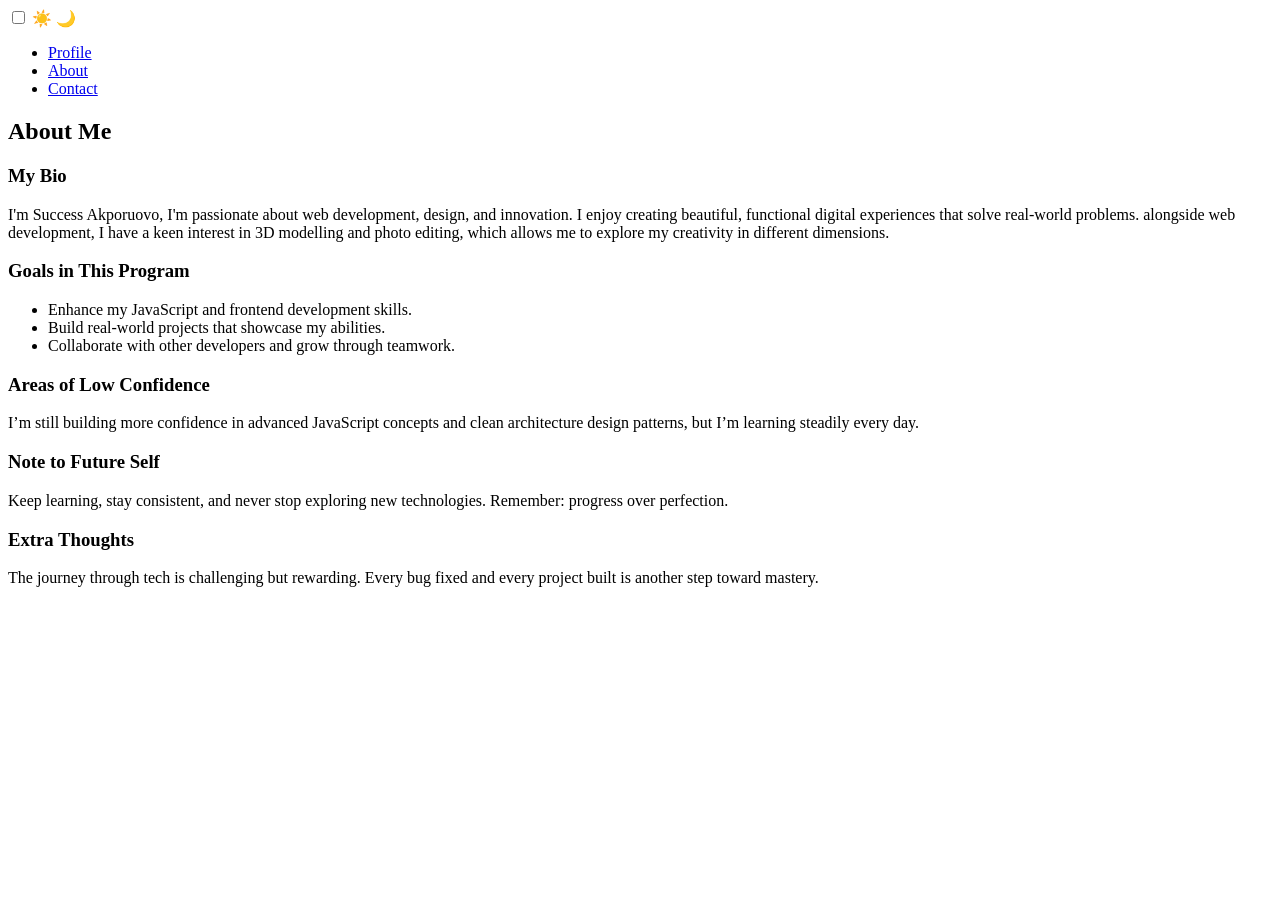
==== html/about.html @ 517988ee "modification of the about and contact pages Separated all the pages making it a total of three and c" ====
<!DOCTYPE html>
<html lang="en">
<head>
    <meta charset="UTF-8">
    <meta name="viewport" content="width=device-width, initial-scale=1.0">
    <title>ABOUT</title>
    <link rel="stylesheet" href="/My-Profile-Card/style.css">
</head>
<body>
    <div class="theme-toggle">
    <input type="checkbox" id="theme-switch" />
    <label for="theme-switch" class="toggle-label">
      <span class="toggle-icon sun">☀️</span>
      <span class="toggle-icon moon">🌙</span>
    </label>
    </div>

    <nav class="navbar glass-card">
        <ul>
            <li><a href="/My-Profile-Card/html/profile.html">Profile</a></li>
            <li><a href="/My-Profile-Card/html/about.html">About</a></li>
            <li><a href="/My-Profile-Card/html/contact.html">Contact</a></li>
        </ul>
    </nav>

  <article data-testid="test-about-page" class="glass-card">
    <div class="content-section">
      <header>
        <h2>About Me</h2>
      </header>

      <section data-testid="test-about-bio">
        <h3>My Bio</h3>
        <p>
          I'm Success Akporuovo, I'm passionate about web development, design, and innovation. I enjoy creating beautiful, functional digital experiences that solve real-world problems.
          alongside web development, I have a keen interest in 3D modelling and photo editing, which allows me to explore my creativity in different dimensions.
        </p>
      </section>

      <section data-testid="test-about-goals">
        <h3>Goals in This Program</h3>
        <ul>
          <li>Enhance my JavaScript and frontend development skills.</li>
          <li>Build real-world projects that showcase my abilities.</li>
          <li>Collaborate with other developers and grow through teamwork.</li>
        </ul>
      </section>

      <section data-testid="test-about-confidence">
        <h3>Areas of Low Confidence</h3>
        <p>
          I’m still building more confidence in advanced JavaScript concepts and clean architecture design patterns,
          but I’m learning steadily every day.
        </p>
      </section>

      <section data-testid="test-about-future-note">
        <h3>Note to Future Self</h3>
        <p>
          Keep learning, stay consistent, and never stop exploring new technologies.
          Remember: progress over perfection.
        </p>
      </section>

      <section data-testid="test-about-extra">
        <h3>Extra Thoughts</h3>
        <p>
          The journey through tech is challenging but rewarding. 
          Every bug fixed and every project built is another step toward mastery.
        </p>
      </section>
    </div>
  </article>

  <script src="/My-Profile-Card/javascript/about.js"></script>
</body>
</html>
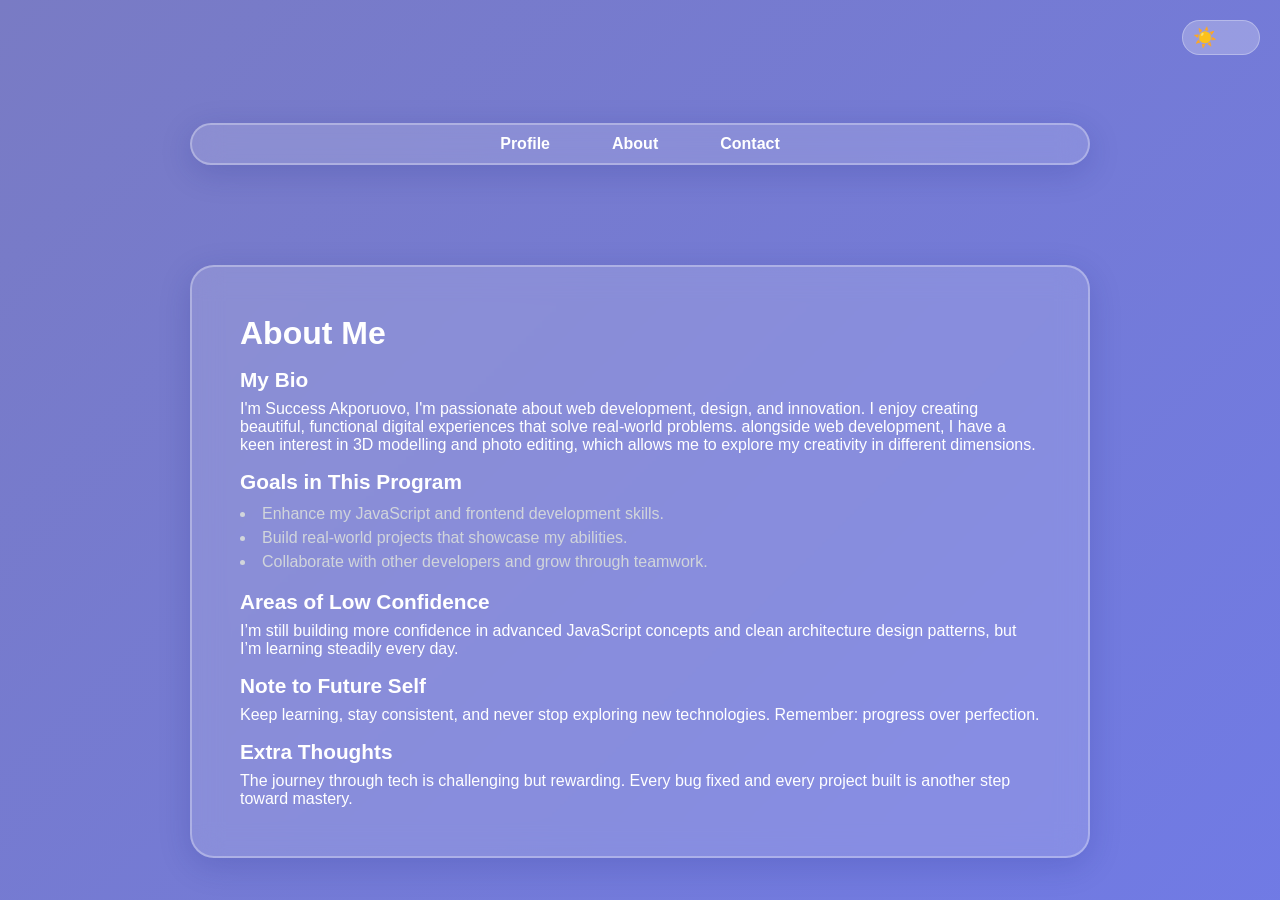
==== commit 94db4ed1: "update about.html changed file title" ====
--- a/html/about.html
+++ b/html/about.html
@@ -3,8 +3,8 @@
 <head>
     <meta charset="UTF-8">
     <meta name="viewport" content="width=device-width, initial-scale=1.0">
-    <title>ABOUT</title>
-    <link rel="stylesheet" href="/My-Profile-Card/style.css">
+    <title>About</title>
+    <link rel="stylesheet" href="../style.css">
 </head>
 <body>
     <div class="theme-toggle">
@@ -17,9 +17,9 @@
 
     <nav class="navbar glass-card">
         <ul>
-            <li><a href="/My-Profile-Card/html/profile.html">Profile</a></li>
-            <li><a href="/My-Profile-Card/html/about.html">About</a></li>
-            <li><a href="/My-Profile-Card/html/contact.html">Contact</a></li>
+            <li><a href="../index.html">Profile</a></li>
+            <li><a href="about.html">About</a></li>
+            <li><a href="contact.html">Contact</a></li>
         </ul>
     </nav>
 
--- a/style.css
+++ b/style.css
@@ -0,0 +1,393 @@
+/* Reset */
+* {
+  margin: 0;
+  padding: 0;
+  box-sizing: border-box;
+}
+
+body {
+  font-family: "Poppins", sans-serif;
+  display: flex;
+  justify-content: center;
+  align-items: center;
+  flex-direction: column;
+  min-height: 100vh;
+  background: linear-gradient(135deg, #797bc4, #6c7af5, #5848ec);
+  background-size: 300% 300%;
+  animation: gradientShift 8s ease infinite;
+  transition: background 0.5s ease;
+  padding: 20px;
+  color: #fff;
+}
+
+/* Navbar */
+.navbar {
+  display: flex;
+  justify-content: center;
+  background: rgba(255, 255, 255, 0.15);
+  border: 2px solid rgba(255, 255, 255, 0.3);
+  border-radius: 12px;
+  margin: 20px auto;
+  padding: 10px 20px;
+  width: 90%;
+  max-width: 900px;
+}
+
+.navbar ul {
+  display: flex;
+  list-style: none;
+  gap: 30px;
+}
+
+.navbar a {
+  text-decoration: none;
+  color: #fff;
+  font-weight: 600;
+  padding: 8px 16px;
+  border-radius: 8px;
+  transition: all 0.3s ease;
+}
+
+.navbar a:hover {
+  background: #fff;
+  color: #4f46e5;
+}
+
+/* Dark mode adjustments */
+body.dark .navbar {
+  background: rgba(15, 23, 42, 0.6);
+  border-color: rgba(148, 163, 184, 0.2);
+}
+body.dark .navbar a {
+  color: #f8fafc;
+}
+body.dark .navbar a:hover {
+  background: #f1f5f9;
+  color: #0f172a;
+}
+
+@keyframes gradientShift {
+  0% { background-position: 0% 50%; }
+  50% { background-position: 100% 50%; }
+  100% { background-position: 0% 50%; }
+}
+
+/* Theme Toggle */
+.theme-toggle {
+  position: absolute;
+  top: 20px;
+  right: 20px;
+}
+
+.toggle-label {
+  display: flex;
+  align-items: center;
+  background: rgba(255, 255, 255, 0.25);
+  border-radius: 50px;
+  padding: 5px 10px;
+  cursor: pointer;
+  transition: all 0.3s ease;
+  border: 1px solid rgba(255, 255, 255, 0.3);
+}
+
+.toggle-icon {
+  font-size: 1.2rem;
+  transition: opacity 0.3s ease;
+}
+
+#theme-switch {
+  display: none;
+}
+
+#theme-switch:checked + .toggle-label {
+  background: rgba(255, 255, 255, 0.5);
+}
+
+#theme-switch:checked + .toggle-label .sun {
+  opacity: 0;
+}
+
+#theme-switch:checked + .toggle-label .moon {
+  opacity: 1;
+}
+
+.moon {
+  opacity: 0;
+  margin-left: 8px;
+}
+
+/* Glass Card  */
+.glass-card {
+  -webkit-backdrop-filter: blur(15px);
+  backdrop-filter: blur(15px);
+  background: rgba(255, 255, 255, 0.15);
+  border: 2px solid rgba(255, 255, 255, 0.3);
+  border-radius: 24px;
+  box-shadow: 0 8px 32px rgba(31, 38, 135, 0.2);
+  overflow: hidden;
+  display: flex;
+  flex-direction: column;
+  max-width: 900px;
+  width: 100%;
+  transition: all 0.5s ease;
+  margin-top: 80px;
+}
+
+.glass-card:hover {
+  transform: translateY(-6px);
+  box-shadow: 0 12px 40px rgba(31, 38, 135, 0.3);
+}
+
+/* Avatar */
+.avatar-section {
+  display: flex;
+  justify-content: center;
+  align-items: center;
+  padding: 2rem;
+}
+
+
+.avatar-section img {
+  width: 300px;
+  height: 300px;
+  object-fit: cover;
+  border-radius: 50%;
+  border: 5px solid transparent;
+  background-image: linear-gradient(white, white), linear-gradient(135deg, #6366f1, #a855f7, #ec4899);
+  background-origin: border-box;
+  background-clip: content-box, border-box;
+  object-fit: cover;
+  transition: transform 0.4s ease;
+}
+
+.avatar-section img:hover {
+  transform: scale(1.08);
+}
+
+/* Content */
+.content-section {
+  padding: 2rem;
+  display: flex;
+  flex-direction: column;
+  gap: 1rem;
+}
+
+h2 {
+  font-size: 2rem;
+  font-weight: 700;
+  color: #fff;
+}
+
+.bio {
+  color: #e5e7eb;
+  line-height: 1.6;
+}
+
+.time {
+  color: #d1d5db;
+  font-weight: 500;
+}
+
+/* Social Links */
+.social-links ul {
+  display: flex;
+  gap: 25px;
+  flex-wrap: wrap;
+  list-style: none;
+}
+
+.social-links a {
+  text-decoration: none;
+  background: rgba(255, 255, 255, 0.25);
+  padding: 10px 18px;
+  border-radius: 12px;
+  color: #fff;
+  font-weight: 600;
+  transition: all 0.3s ease;
+  border: 1px solid rgba(255, 255, 255, 0.3);
+}
+
+.social-links a:hover {
+  background: #fff;
+  color: #4f46e5;
+}
+
+/* Sections */
+section h3 {
+  color: #fff;
+  font-size: 1.3rem;
+  margin-bottom: 0.5rem;
+}
+
+section ul {
+  list-style: disc inside;
+  color: #d1d5db;
+  line-height: 1.5;
+}
+
+/* Responsive */
+  @media (min-width: 768px) {
+  .glass-card {
+    flex-direction: row;
+  }
+
+  .avatar-section {
+    flex: 1;
+    padding: 3rem;
+  }
+
+  .content-section {
+    flex: 2;
+    padding: 3rem;
+  }
+
+} 
+
+/* Dark Mode */
+body.dark {
+  background: radial-gradient(circle at top left, #0f172a, #1e293b);
+  color: #f1f5f9;
+}
+
+body.dark .glass-card {
+  background: rgba(15, 23, 42, 0.6);
+  border: 2px solid rgba(148, 163, 184, 0.2);
+}
+
+body.dark .social-links a {
+  background: rgba(148, 163, 184, 0.2);
+  color: #f8fafc;
+}
+
+body.dark .social-links a:hover {
+  background: #f1f5f9;
+  color: #0f172a;
+}
+
+body.dark .bio,
+body.dark .time,
+body.dark section ul {
+  color: #cbd5e1;
+}
+
+ /* Default desktop style */
+.contact-card {
+  background: rgba(255, 255, 255, 0.15);
+  -webkit-backdrop-filter: blur(10px);
+  backdrop-filter: blur(10px);
+  border-radius: 20px;
+  padding: 2rem;
+  width: 100%;
+  min-width: 900px;
+  margin: 2rem auto;
+  display: flex;
+  flex-direction: column;
+  align-items: center;
+  transition: all 0.3s ease;
+}
+
+.contact-card form {
+  display: flex;
+  flex-direction: column;
+  width: 800px;
+  max-width: 100%;
+  gap: 1.2rem;
+  align-self: stretch;
+  
+}
+
+.contact-card input,
+.contact-card textarea {
+  width: 100%;
+  padding: 0.8rem;
+  border-radius: 8px;
+  border: none;
+  outline: none;
+  font-size: 1rem;
+}
+
+.contact-card button {
+  background-color: var(--accent-color);
+  color: #fff;
+  padding: 0.9rem;
+  border: none;
+  border-radius: 10px;
+  cursor: pointer;
+  font-size: 1rem;
+  transition: background 0.3s ease;
+}
+
+.contact-card button {
+  width: 100%; 
+  padding: 0.9rem 1.2rem;
+  border: none;
+  border-radius: 12px;
+  font-size: 1rem;
+  font-weight: 600;
+  cursor: pointer;
+  color: #fff;
+  background: linear-gradient(135deg, #6366f1, #a855f7, #ec4899);
+  background-size: 200% 200%;
+  transition: all 0.4s ease;
+  box-shadow: 0 4px 15px rgba(99, 102, 241, 0.4);
+}
+
+.contact-card button:hover {
+  background-position: 100% 0;
+  transform: translateY(-2px);
+  box-shadow: 0 6px 25px rgba(99, 102, 241, 0.6);
+}
+
+/* Dark mode version */
+body.dark .contact-card button {
+  background: linear-gradient(135deg, #4f46e5, #9333ea, #c026d3);
+  box-shadow: 0 4px 20px rgba(147, 51, 234, 0.3);
+}
+
+body.dark .contact-card button:hover {
+  box-shadow: 0 6px 28px rgba(147, 51, 234, 0.5);
+}
+
+.contact-card button:hover {
+  background-color: var(--accent-hover);
+}
+
+/* Responsive layout for tablets and smaller screens */
+@media (max-width: 768px) {
+  .contact-card {
+    min-width: unset; /* remove the forced width */
+    width: 90%;
+    padding: 1.5rem;
+  }
+
+  .contact-card form {
+    gap: 1rem;
+    width: 100%;
+    padding: 0;
+  }
+
+  .contact-card input,
+  .contact-card textarea {
+    font-size: 0.95rem;
+  }
+
+  .navbar ul {
+    gap: 5px;
+    display: flex;
+    flex-wrap: nowrap;
+    justify-content: space-evenly;
+  }
+}
+
+/* Extra responsive tweaks for phones */
+@media (max-width: 480px) {
+  .contact-card {
+    width: 95%;
+    padding: 1rem;
+  }
+
+  .contact-card button {
+    font-size: 0.9rem;
+    padding: 0.8rem;
+  }
+}
